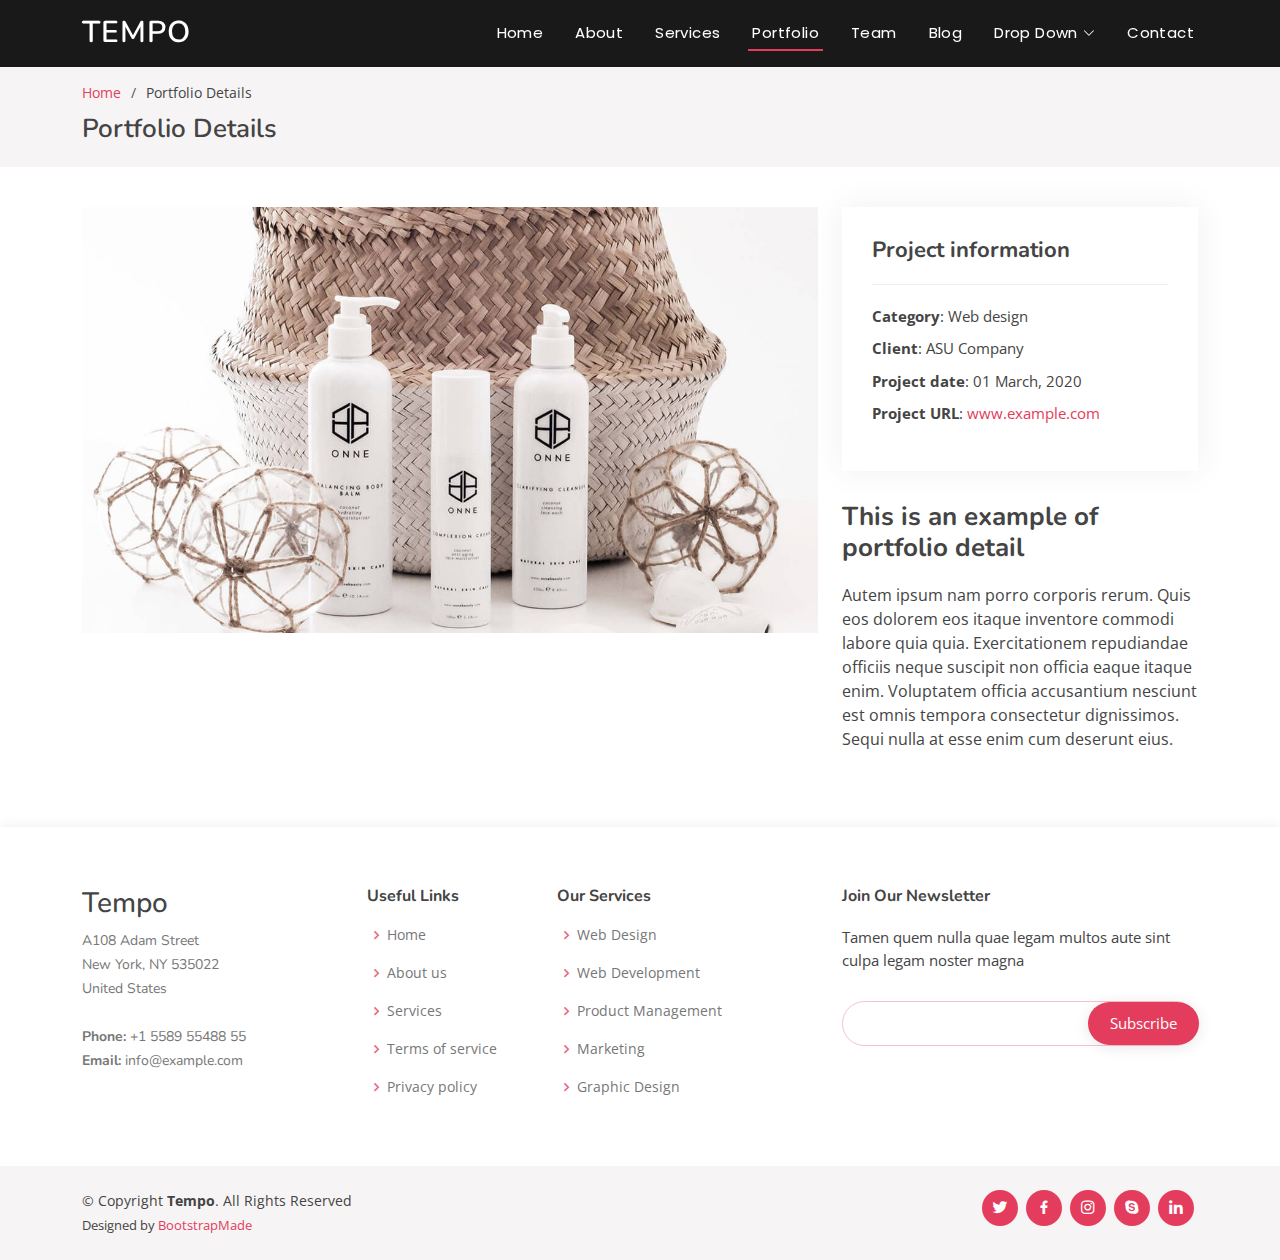
==== portfolio-details.html @ 7fafe096 "Add files via upload" ====
<!DOCTYPE html>
<html lang="en">

<head>
  <meta charset="utf-8">
  <meta content="width=device-width, initial-scale=1.0" name="viewport">

  <title>Portfolio Details - Tempo Bootstrap Template</title>
  <meta content="" name="description">
  <meta content="" name="keywords">

  <!-- Favicons -->
  <link href="assets/img/favicon.png" rel="icon">
  <link href="assets/img/apple-touch-icon.png" rel="apple-touch-icon">

  <!-- Google Fonts -->
  <link href="https://fonts.googleapis.com/css?family=Open+Sans:300,300i,400,400i,600,600i,700,700i|Nunito:300,300i,400,400i,600,600i,700,700i|Poppins:300,300i,400,400i,500,500i,600,600i,700,700i" rel="stylesheet">

  <!-- Vendor CSS Files -->
  <link href="assets/vendor/bootstrap/css/bootstrap.min.css" rel="stylesheet">
  <link href="assets/vendor/bootstrap-icons/bootstrap-icons.css" rel="stylesheet">
  <link href="assets/vendor/boxicons/css/boxicons.min.css" rel="stylesheet">
  <link href="assets/vendor/glightbox/css/glightbox.min.css" rel="stylesheet">
  <link href="assets/vendor/remixicon/remixicon.css" rel="stylesheet">
  <link href="assets/vendor/swiper/swiper-bundle.min.css" rel="stylesheet">

  <!-- Template Main CSS File -->
  <link href="assets/css/style.css" rel="stylesheet">

  <!-- =======================================================
  * Template Name: Tempo
  * Updated: May 30 2023 with Bootstrap v5.3.0
  * Template URL: https://bootstrapmade.com/tempo-free-onepage-bootstrap-theme/
  * Author: BootstrapMade.com
  * License: https://bootstrapmade.com/license/
  ======================================================== -->
</head>

<body>

  <!-- ======= Header ======= -->
  <header id="header" class="fixed-top header-inner-pages">
    <div class="container d-flex align-items-center justify-content-between">

      <h1 class="logo"><a href="index.html">Tempo</a></h1>
      <!-- Uncomment below if you prefer to use an image logo -->
      <!-- <a href="index.html" class="logo"><img src="assets/img/logo.png" alt="" class="img-fluid"></a>-->

      <nav id="navbar" class="navbar">
        <ul>
          <li><a class="nav-link scrollto " href="#hero">Home</a></li>
          <li><a class="nav-link scrollto" href="#about">About</a></li>
          <li><a class="nav-link scrollto" href="#services">Services</a></li>
          <li><a class="nav-link scrollto active" href="#portfolio">Portfolio</a></li>
          <li><a class="nav-link scrollto" href="#team">Team</a></li>
          <li><a href="blog.html">Blog</a></li>
          <li class="dropdown"><a href="#"><span>Drop Down</span> <i class="bi bi-chevron-down"></i></a>
            <ul>
              <li><a href="#">Drop Down 1</a></li>
              <li class="dropdown"><a href="#"><span>Deep Drop Down</span> <i class="bi bi-chevron-right"></i></a>
                <ul>
                  <li><a href="#">Deep Drop Down 1</a></li>
                  <li><a href="#">Deep Drop Down 2</a></li>
                  <li><a href="#">Deep Drop Down 3</a></li>
                  <li><a href="#">Deep Drop Down 4</a></li>
                  <li><a href="#">Deep Drop Down 5</a></li>
                </ul>
              </li>
              <li><a href="#">Drop Down 2</a></li>
              <li><a href="#">Drop Down 3</a></li>
              <li><a href="#">Drop Down 4</a></li>
            </ul>
          </li>
          <li><a class="nav-link scrollto" href="#contact">Contact</a></li>
        </ul>
        <i class="bi bi-list mobile-nav-toggle"></i>
      </nav><!-- .navbar -->

    </div>
  </header><!-- End Header -->

  <main id="main">

    <!-- ======= Breadcrumbs ======= -->
    <section id="breadcrumbs" class="breadcrumbs">
      <div class="container">

        <ol>
          <li><a href="index.html">Home</a></li>
          <li>Portfolio Details</li>
        </ol>
        <h2>Portfolio Details</h2>

      </div>
    </section><!-- End Breadcrumbs -->

    <!-- ======= Portfolio Details Section ======= -->
    <section id="portfolio-details" class="portfolio-details">
      <div class="container">

        <div class="row gy-4">

          <div class="col-lg-8">
            <div class="portfolio-details-slider swiper">
              <div class="swiper-wrapper align-items-center">

                <div class="swiper-slide">
                  <img src="assets/img/portfolio/portfolio-details-1.jpg" alt="">
                </div>

                <div class="swiper-slide">
                  <img src="assets/img/portfolio/portfolio-details-2.jpg" alt="">
                </div>

                <div class="swiper-slide">
                  <img src="assets/img/portfolio/portfolio-details-3.jpg" alt="">
                </div>

              </div>
              <div class="swiper-pagination"></div>
            </div>
          </div>

          <div class="col-lg-4">
            <div class="portfolio-info">
              <h3>Project information</h3>
              <ul>
                <li><strong>Category</strong>: Web design</li>
                <li><strong>Client</strong>: ASU Company</li>
                <li><strong>Project date</strong>: 01 March, 2020</li>
                <li><strong>Project URL</strong>: <a href="#">www.example.com</a></li>
              </ul>
            </div>
            <div class="portfolio-description">
              <h2>This is an example of portfolio detail</h2>
              <p>
                Autem ipsum nam porro corporis rerum. Quis eos dolorem eos itaque inventore commodi labore quia quia. Exercitationem repudiandae officiis neque suscipit non officia eaque itaque enim. Voluptatem officia accusantium nesciunt est omnis tempora consectetur dignissimos. Sequi nulla at esse enim cum deserunt eius.
              </p>
            </div>
          </div>

        </div>

      </div>
    </section><!-- End Portfolio Details Section -->

  </main><!-- End #main -->

  <!-- ======= Footer ======= -->
  <footer id="footer">

    <div class="footer-top">
      <div class="container">
        <div class="row">

          <div class="col-lg-3 col-md-6 footer-contact">
            <h3>Tempo</h3>
            <p>
              A108 Adam Street <br>
              New York, NY 535022<br>
              United States <br><br>
              <strong>Phone:</strong> +1 5589 55488 55<br>
              <strong>Email:</strong> info@example.com<br>
            </p>
          </div>

          <div class="col-lg-2 col-md-6 footer-links">
            <h4>Useful Links</h4>
            <ul>
              <li><i class="bx bx-chevron-right"></i> <a href="#">Home</a></li>
              <li><i class="bx bx-chevron-right"></i> <a href="#">About us</a></li>
              <li><i class="bx bx-chevron-right"></i> <a href="#">Services</a></li>
              <li><i class="bx bx-chevron-right"></i> <a href="#">Terms of service</a></li>
              <li><i class="bx bx-chevron-right"></i> <a href="#">Privacy policy</a></li>
            </ul>
          </div>

          <div class="col-lg-3 col-md-6 footer-links">
            <h4>Our Services</h4>
            <ul>
              <li><i class="bx bx-chevron-right"></i> <a href="#">Web Design</a></li>
              <li><i class="bx bx-chevron-right"></i> <a href="#">Web Development</a></li>
              <li><i class="bx bx-chevron-right"></i> <a href="#">Product Management</a></li>
              <li><i class="bx bx-chevron-right"></i> <a href="#">Marketing</a></li>
              <li><i class="bx bx-chevron-right"></i> <a href="#">Graphic Design</a></li>
            </ul>
          </div>

          <div class="col-lg-4 col-md-6 footer-newsletter">
            <h4>Join Our Newsletter</h4>
            <p>Tamen quem nulla quae legam multos aute sint culpa legam noster magna</p>
            <form action="" method="post">
              <input type="email" name="email"><input type="submit" value="Subscribe">
            </form>
          </div>

        </div>
      </div>
    </div>

    <div class="container d-md-flex py-4">

      <div class="me-md-auto text-center text-md-start">
        <div class="copyright">
          &copy; Copyright <strong><span>Tempo</span></strong>. All Rights Reserved
        </div>
        <div class="credits">
          <!-- All the links in the footer should remain intact. -->
          <!-- You can delete the links only if you purchased the pro version. -->
          <!-- Licensing information: https://bootstrapmade.com/license/ -->
          <!-- Purchase the pro version with working PHP/AJAX contact form: https://bootstrapmade.com/tempo-free-onepage-bootstrap-theme/ -->
          Designed by <a href="https://bootstrapmade.com/">BootstrapMade</a>
        </div>
      </div>
      <div class="social-links text-center text-md-right pt-3 pt-md-0">
        <a href="#" class="twitter"><i class="bx bxl-twitter"></i></a>
        <a href="#" class="facebook"><i class="bx bxl-facebook"></i></a>
        <a href="#" class="instagram"><i class="bx bxl-instagram"></i></a>
        <a href="#" class="google-plus"><i class="bx bxl-skype"></i></a>
        <a href="#" class="linkedin"><i class="bx bxl-linkedin"></i></a>
      </div>
    </div>
  </footer><!-- End Footer -->

  <a href="#" class="back-to-top d-flex align-items-center justify-content-center"><i class="bi bi-arrow-up-short"></i></a>

  <!-- Vendor JS Files -->
  <script src="assets/vendor/bootstrap/js/bootstrap.bundle.min.js"></script>
  <script src="assets/vendor/glightbox/js/glightbox.min.js"></script>
  <script src="assets/vendor/isotope-layout/isotope.pkgd.min.js"></script>
  <script src="assets/vendor/swiper/swiper-bundle.min.js"></script>
  <script src="assets/vendor/php-email-form/validate.js"></script>

  <!-- Template Main JS File -->
  <script src="assets/js/main.js"></script>

</body>

</html>
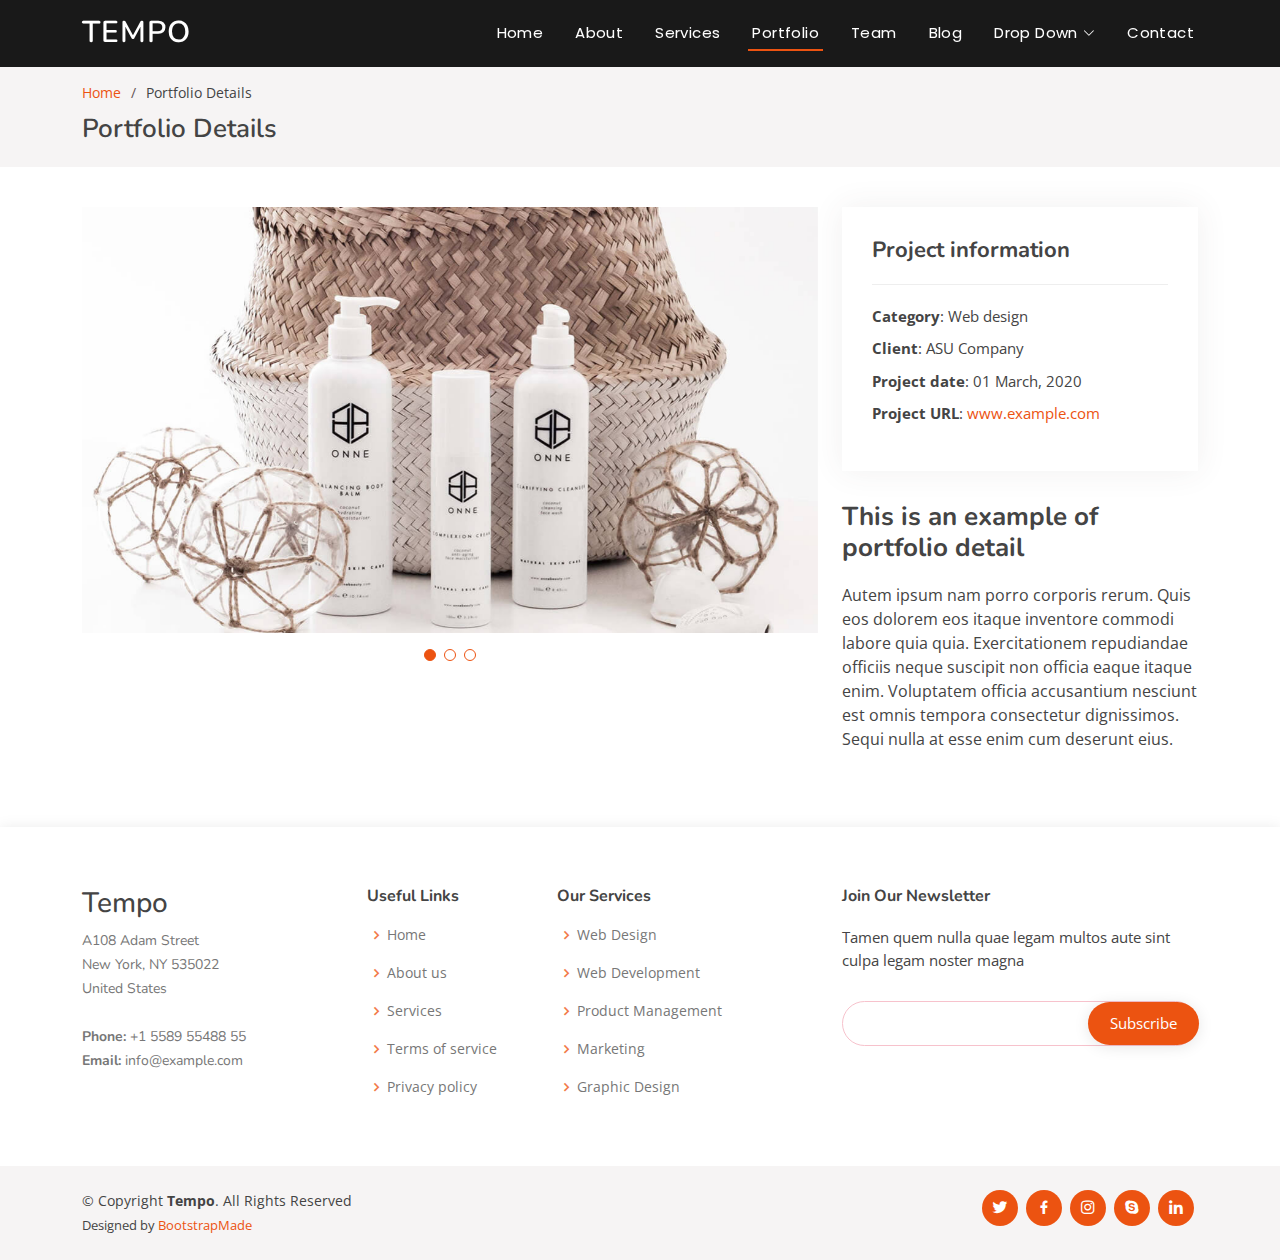
==== commit 434f071b: "Comment Services" ====
--- a/portfolio-details.html
+++ b/portfolio-details.html
@@ -5,7 +5,7 @@
   <meta charset="utf-8">
   <meta content="width=device-width, initial-scale=1.0" name="viewport">
 
-  <title>Portfolio Details - Tempo Bootstrap Template</title>
+  <title>Portfolio Details - BuildRight Construction</title>
   <meta content="" name="description">
   <meta content="" name="keywords">
 
@@ -29,7 +29,7 @@
 
   <!-- =======================================================
   * Template Name: Tempo
-  * Updated: May 30 2023 with Bootstrap v5.3.0
+  * Updated: May 30 2023 with Bootstrap v5.3.0
   * Template URL: https://bootstrapmade.com/tempo-free-onepage-bootstrap-theme/
   * Author: BootstrapMade.com
   * License: https://bootstrapmade.com/license/
--- a/assets/css/style.css
+++ b/assets/css/style.css
@@ -15,12 +15,12 @@
 }
 
 a {
-  color: #e43c5c;
+  color: #ec5311;
   text-decoration: none;
 }
 
 a:hover {
-  color: #ea6981;
+  color: #f27a47;
   text-decoration: none;
 }
 
@@ -43,7 +43,7 @@
   right: 15px;
   bottom: 15px;
   z-index: 996;
-  background: #e43c5c;
+  background: #ec5311;
   width: 40px;
   height: 40px;
   border-radius: 50px;
@@ -57,7 +57,7 @@
 }
 
 .back-to-top:hover {
-  background: #e9607a;
+  background: #f27a47;
   color: #fff;
 }
 
@@ -155,7 +155,7 @@
   height: 2px;
   bottom: -6px;
   left: 0;
-  background-color: #e43c5c;
+  background-color: #ec5311;
   visibility: hidden;
   transform: scaleX(0);
   transition: all 0.3s ease-in-out 0s;
@@ -208,7 +208,7 @@
 .navbar .dropdown ul a:hover,
 .navbar .dropdown ul .active:hover,
 .navbar .dropdown ul li:hover>a {
-  color: #e43c5c;
+  color: #ec5311;
 }
 
 .navbar .dropdown:hover>ul {
@@ -313,7 +313,7 @@
 .navbar-mobile a:hover,
 .navbar-mobile .active,
 .navbar-mobile li:hover>a {
-  color: #e43c5c;
+  color: #ec5311;
 }
 
 .navbar-mobile .getstarted,
@@ -348,7 +348,7 @@
 .navbar-mobile .dropdown ul a:hover,
 .navbar-mobile .dropdown ul .active:hover,
 .navbar-mobile .dropdown ul li:hover>a {
-  color: #e43c5c;
+  color: #ec5311;
 }
 
 .navbar-mobile .dropdown>.dropdown-active {
@@ -429,8 +429,8 @@
 }
 
 #hero .btn-get-started:hover {
-  background: #e43c5c;
-  border: 2px solid #e43c5c;
+  background: #ec5311;
+  border: 2px solid #ec5311;
 }
 
 @media (min-width: 1024px) {
@@ -487,7 +487,7 @@
   line-height: 1;
   margin: 0;
   background: #fdeff2;
-  color: #e43c5c;
+  color: #ec5311;
   display: inline-block;
   text-transform: uppercase;
   border-radius: 50px;
@@ -500,7 +500,7 @@
 }
 
 .section-title h3 span {
-  color: #e43c5c;
+  color: #ec5311;
 }
 
 .section-title p {
@@ -541,7 +541,7 @@
   left: 0;
   top: 2px;
   font-size: 20px;
-  color: #e43c5c;
+  color: #ec5311;
   line-height: 1;
 }
 
@@ -559,14 +559,14 @@
   border-radius: 50px;
   transition: 0.3s;
   line-height: 1;
-  color: #e43c5c;
+  color: #ec5311;
   animation-delay: 0.8s;
   margin-top: 6px;
-  border: 2px solid #e43c5c;
+  border: 2px solid #ec5311;
 }
 
 .about .content .btn-learn-more:hover {
-  background: #e43c5c;
+  background: #ec5311;
   color: #fff;
   text-decoration: none;
 }
@@ -603,7 +603,7 @@
 }
 
 .services .icon-box:hover::before {
-  background: #e43c5c;
+  background: #ec5311;
   top: 0;
   border-radius: 0px;
 }
@@ -615,7 +615,7 @@
 .services .icon i {
   font-size: 48px;
   line-height: 1;
-  color: #e43c5c;
+  color: #ec5311;
   transition: all 0.3s ease-in-out;
 }
 
@@ -679,7 +679,7 @@
 }
 
 .features .icon-box:hover a {
-  color: #e43c5c;
+  color: #ec5311;
 }
 
 /*--------------------------------------------------------------
@@ -717,8 +717,8 @@
 }
 
 .cta .cta-btn:hover {
-  background: #e43c5c;
-  border: 2px solid #e43c5c;
+  background: #ec5311;
+  border: 2px solid #ec5311;
 }
 
 @media (min-width: 1024px) {
@@ -755,7 +755,7 @@
 .portfolio #portfolio-flters li:hover,
 .portfolio #portfolio-flters li.filter-active {
   color: #fff;
-  background: #e43c5c;
+  background: #ec5311;
 }
 
 .portfolio #portfolio-flters li:last-child {
@@ -781,7 +781,7 @@
   bottom: -50px;
   z-index: 3;
   transition: all ease-in-out 0.3s;
-  background: #e43c5c;
+  background: #ec5311;
   padding: 15px 20px;
 }
 
@@ -846,11 +846,11 @@
   height: 12px;
   background-color: #fff;
   opacity: 1;
-  border: 1px solid #e43c5c;
+  border: 1px solid #ec5311;
 }
 
 .portfolio-details .portfolio-details-slider .swiper-pagination .swiper-pagination-bullet-active {
-  background-color: #e43c5c;
+  background-color: #ec5311;
 }
 
 .portfolio-details .portfolio-info {
@@ -914,7 +914,7 @@
 
 .pricing .box h4 {
   font-size: 42px;
-  color: #e43c5c;
+  color: #ec5311;
   font-weight: 500;
   font-family: "Open Sans", sans-serif;
   margin-bottom: 20px;
@@ -946,7 +946,7 @@
 }
 
 .pricing .box ul i {
-  color: #e43c5c;
+  color: #ec5311;
   font-size: 18px;
   padding-right: 4px;
 }
@@ -965,8 +965,8 @@
   display: inline-block;
   padding: 8px 40px 10px 40px;
   border-radius: 50px;
-  border: 2px solid #e43c5c;
-  color: #e43c5c;
+  border: 2px solid #ec5311;
+  color: #ec5311;
   font-size: 14px;
   font-weight: 400;
   font-family: "Nunito", sans-serif;
@@ -975,22 +975,24 @@
 }
 
 .pricing .box .btn-buy:hover {
-  background: #e43c5c;
-  color: #fff;
+  background: #ec5311;
+  color: #fff;
+  transform: scale(1.25);
 }
 
 .pricing .recommended {
-  border-color: #e43c5c;
+  border-color: #ec5311;
 }
 
 .pricing .recommended .btn-buy {
-  background: #e43c5c;
+  background: #f86d31;
   color: #fff;
 }
 
 .pricing .recommended .btn-buy:hover {
-  background: #d91e42;
-  border-color: #d91e42;
+  background: #ec5311;
+  border-color: #ec5311;
+  transform: scale(1.25);
 }
 
 .pricing .recommended-badge {
@@ -1002,7 +1004,7 @@
   font-size: 13px;
   padding: 3px 25px 6px 25px;
   background: #fce6ea;
-  color: #e43c5c;
+  color: #ec5311;
   border-radius: 50px;
 }
 
@@ -1027,13 +1029,13 @@
 .faq .faq-list .question {
   display: block;
   position: relative;
-  font-family: #e43c5c;
+  font-family: "Nunito", sans-serif;
   font-size: 18px;
   line-height: 24px;
   font-weight: 400;
   padding-left: 25px;
   cursor: pointer;
-  color: #d01d3f;
+  color: #e14a09;
   transition: 0.3s;
 }
 
@@ -1058,7 +1060,7 @@
 }
 
 .faq .faq-list .collapsed:hover {
-  color: #e43c5c;
+  color: #ec5311;
 }
 
 .faq .faq-list .collapsed .icon-show {
@@ -1127,7 +1129,7 @@
 }
 
 .team .member .social a:hover {
-  color: #e43c5c;
+  color: #ec5311;
 }
 
 .team .member .social i {
@@ -1174,7 +1176,7 @@
 
 .contact .info i {
   font-size: 20px;
-  color: #e43c5c;
+  color: #ec5311;
   float: left;
   width: 44px;
   height: 44px;
@@ -1209,7 +1211,7 @@
 .contact .info .email:hover i,
 .contact .info .address:hover i,
 .contact .info .phone:hover i {
-  background: #e43c5c;
+  background: #ec5311;
   color: #fff;
 }
 
@@ -1272,7 +1274,7 @@
 
 .contact .php-email-form input:focus,
 .contact .php-email-form textarea:focus {
-  border-color: #e43c5c;
+  border-color: #ec5311;
 }
 
 .contact .php-email-form input {
@@ -1284,7 +1286,7 @@
 }
 
 .contact .php-email-form button[type=submit] {
-  background: #e43c5c;
+  background: #ec5311;
   border: 0;
   padding: 10px 28px;
   color: #fff;
@@ -1293,7 +1295,7 @@
 }
 
 .contact .php-email-form button[type=submit]:hover {
-  background: #d01d3f;
+  background: #cf4910;
 }
 
 @keyframes animate-loading {
@@ -1378,7 +1380,7 @@
 }
 
 .blog .entry .entry-title a:hover {
-  color: #e43c5c;
+  color: #ec5311;
 }
 
 .blog .entry .entry-meta {
@@ -1423,7 +1425,7 @@
 
 .blog .entry .entry-content .read-more a {
   display: inline-block;
-  background: #e43c5c;
+  background: #ec5311;
   color: #fff;
   padding: 6px 20px;
   transition: 0.3s;
@@ -1432,7 +1434,7 @@
 }
 
 .blog .entry .entry-content .read-more a:hover {
-  background: #e7526f;
+  background: #f27a47;
 }
 
 .blog .entry .entry-content h3 {
@@ -1487,7 +1489,7 @@
 }
 
 .blog .entry .entry-footer a:hover {
-  color: #e43c5c;
+  color: #ec5311;
 }
 
 .blog .entry .entry-footer .cats {
@@ -1596,7 +1598,7 @@
 }
 
 .blog .blog-comments .comment h5 a:hover {
-  color: #e43c5c;
+  color: #ec5311;
 }
 
 .blog .blog-comments .comment h5 .reply {
@@ -1642,7 +1644,7 @@
 
 .blog .blog-comments .reply-form input:focus {
   box-shadow: none;
-  border-color: #f096a7;
+  border-color: #f3b89f;
 }
 
 .blog .blog-comments .reply-form textarea {
@@ -1653,7 +1655,7 @@
 
 .blog .blog-comments .reply-form textarea:focus {
   box-shadow: none;
-  border-color: #f096a7;
+  border-color: #f3b89f;
 }
 
 .blog .blog-comments .reply-form .form-group {
@@ -1697,7 +1699,7 @@
 
 .blog .blog-pagination li.active,
 .blog .blog-pagination li:hover {
-  background: #e43c5c;
+  background: #ec5311;
 }
 
 .blog .blog-pagination li.active a,
@@ -1748,7 +1750,7 @@
   font-size: 16px;
   padding: 0 15px;
   margin: -1px;
-  background: #e43c5c;
+  background: #ec5311;
   color: #fff;
   transition: 0.3s;
   border-radius: 0 4px 4px 0;
@@ -1760,7 +1762,7 @@
 }
 
 .blog .sidebar .search-form form button:hover {
-  background: #e64e6b;
+  background: #f27a47;
 }
 
 .blog .sidebar .categories ul {
@@ -1778,7 +1780,7 @@
 }
 
 .blog .sidebar .categories ul a:hover {
-  color: #e43c5c;
+  color: #ec5311;
 }
 
 .blog .sidebar .categories ul a span {
@@ -1808,7 +1810,7 @@
 }
 
 .blog .sidebar .recent-posts h4 a:hover {
-  color: #e43c5c;
+  color: #ec5311;
 }
 
 .blog .sidebar .recent-posts time {
@@ -1844,8 +1846,8 @@
 
 .blog .sidebar .tags ul a:hover {
   color: #fff;
-  border: 1px solid #e43c5c;
-  background: #e43c5c;
+  border: 1px solid #ec5311;
+  background: #ec5311;
 }
 
 .blog .sidebar .tags ul a span {
@@ -1909,7 +1911,7 @@
 
 #footer .footer-top .footer-links ul i {
   padding-right: 2px;
-  color: #ea6981;
+  color: #f27a47;
   font-size: 18px;
   line-height: 1;
 }
@@ -1933,7 +1935,7 @@
 
 #footer .footer-top .footer-links ul a:hover {
   text-decoration: none;
-  color: #e43c5c;
+  color: #ec5311;
 }
 
 #footer .footer-newsletter {
@@ -1973,7 +1975,7 @@
   background: none;
   font-size: 15px;
   padding: 0 22px;
-  background: #e43c5c;
+  background: #ec5311;
   color: #fff;
   transition: 0.3s;
   border-radius: 50px;
@@ -1981,7 +1983,7 @@
 }
 
 #footer .footer-newsletter form input[type=submit]:hover {
-  background: #d01d3f;
+  background: #cf4910;
 }
 
 #footer .credits {
@@ -1993,7 +1995,7 @@
 #footer .social-links a {
   font-size: 18px;
   display: inline-block;
-  background: #e43c5c;
+  background: #ec5311;
   color: #fff;
   line-height: 1;
   padding: 8px 0;
@@ -2006,7 +2008,7 @@
 }
 
 #footer .social-links a:hover {
-  background: #d01d3f;
+  background: #cf4910;
   color: #fff;
   text-decoration: none;
 }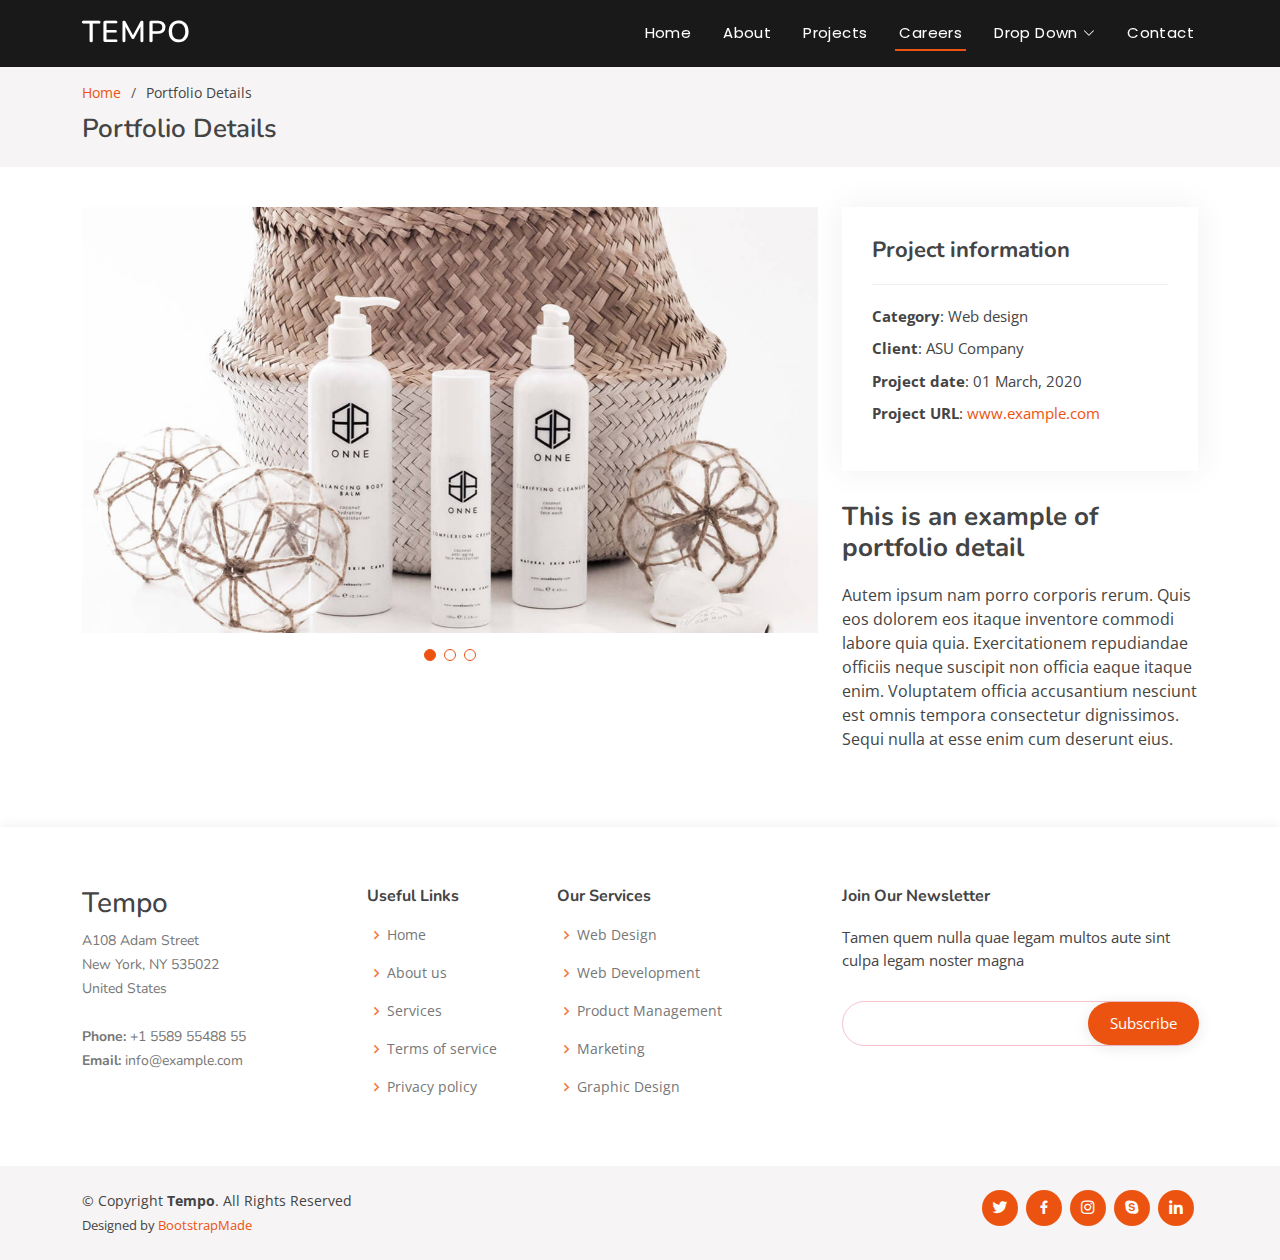
==== commit f4d52c80: "Update portfolio-details.html" ====
--- a/portfolio-details.html
+++ b/portfolio-details.html
@@ -48,12 +48,12 @@
 
       <nav id="navbar" class="navbar">
         <ul>
-          <li><a class="nav-link scrollto " href="#hero">Home</a></li>
+          <li><a class="nav-link scrollto " href="index.html">Home</a></li>
           <li><a class="nav-link scrollto" href="#about">About</a></li>
-          <li><a class="nav-link scrollto" href="#services">Services</a></li>
-          <li><a class="nav-link scrollto active" href="#portfolio">Portfolio</a></li>
-          <li><a class="nav-link scrollto" href="#team">Team</a></li>
-          <li><a href="blog.html">Blog</a></li>
+          <li><a class="nav-link scrollto" href="#services">Projects</a></li>
+          <li><a class="nav-link scrollto active" href="#portfolio">Careers</a></li>
+<!--           <li><a class="nav-link scrollto" href="#team">Team</a></li> -->
+<!--           <li><a href="blog.html">Blog</a></li> -->
           <li class="dropdown"><a href="#"><span>Drop Down</span> <i class="bi bi-chevron-down"></i></a>
             <ul>
               <li><a href="#">Drop Down 1</a></li>
@@ -236,4 +236,4 @@
 
 </body>
 
-</html>+</html>
--- a/assets/css/style.css
+++ b/assets/css/style.css
@@ -10,7 +10,7 @@
 # General
 --------------------------------------------------------------*/
 body {
-  font-family: "Open Sans", sans-serif;
+  font-family: "Montserrat","Open Sans", sans-serif;
   color: #444444;
 }
 
@@ -30,7 +30,61 @@
 h4,
 h5,
 h6 {
-  font-family: "Nunito", sans-serif;
+  font-family: "Montserrat","Nunito", sans-serif;
+}
+
+.thin {
+  /* Montserrat Thin = 100 */
+  font-weight: 100;
+  font-family: "Montserrat","Nunito", sans-serif;
+}
+
+.extralight {
+  /* Montserrat Extra Light = 200 */
+  font-weight: 200;
+  font-family: "Montserrat","Nunito", sans-serif;
+}
+
+
+.light {
+  /* Montserrat Light = 300 */
+  font-weight: 300;
+  font-family: "Montserrat","Nunito", sans-serif;
+}
+
+
+.regular {
+  /* Montserrat Regular = 400 */
+  font-weight: 400;
+  font-family: "Montserrat","Nunito", sans-serif;
+}
+
+
+.medium {
+  /* Montserrat Medium = 500 */
+  font-weight: 500;
+  font-family: "Montserrat","Nunito", sans-serif;
+}
+
+
+.semibold {
+  /* Montserrat Semi-bold = 600 */
+  font-weight: 600;
+  font-family: "Montserrat","Nunito", sans-serif;
+}
+
+
+.bold {
+  /* Montserrat Bold = 700 */
+  font-weight: 700;
+  font-family: "Montserrat","Nunito", sans-serif;
+}
+
+
+.extrabold {
+  /* Montserrat Extra Bold = 800 */
+  font-weight: 800;
+  font-family: "Montserrat","Nunito", sans-serif;
 }
 
 /*--------------------------------------------------------------
@@ -1887,7 +1941,7 @@
   font-size: 14px;
   line-height: 24px;
   margin-bottom: 0;
-  font-family: "Nunito", sans-serif;
+  font-family: "Montserrat","Nunito", sans-serif;
   color: #777777;
 }
 
